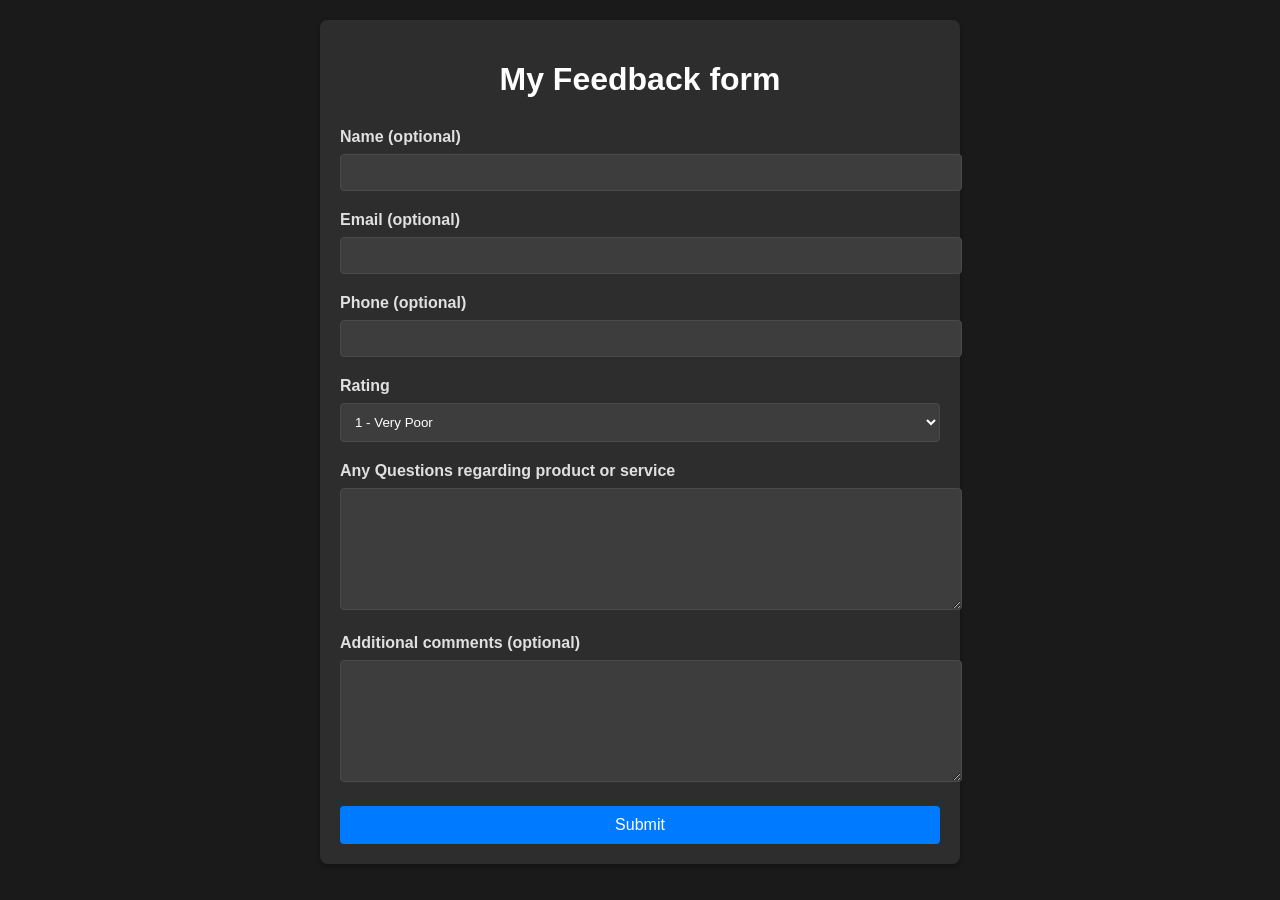
==== feedback.html @ 2d7e83a1 "first commit" ====
<!DOCTYPE html>
<html lang="en">
<head>
    <meta charset="UTF-8">
    <meta name="viewport" content="width=device-width, initial-scale=1.0">
    <title>Feedback Form</title>
    <style>
        body {
            font-family: Arial, sans-serif;
            background-color: #1a1a1a;
            margin: 0;
            padding: 20px;
            color: #ffffff;
        }
        
        .container {
            max-width: 600px;
            margin: 0 auto;
            background-color: #2d2d2d;
            padding: 20px;
            box-shadow: 0 2px 5px rgba(0,0,0,0.3);
            border-radius: 8px;
        }
        
        h1 {
            text-align: center;
            color: #ffffff;
            margin-bottom: 30px;
        }
        
        label {
            display: block;
            margin-bottom: 8px;
            font-weight: bold;
            color: #e0e0e0;
        }
        
        input[type="text"], 
        input[type="email"], 
        input[type="tel"], 
        textarea, 
        select {
            width: 100%;
            padding: 10px;
            margin-bottom: 20px;
            background-color: #3d3d3d;
            border: 1px solid #4a4a4a;
            border-radius: 4px;
            color: #ffffff;
        }
        
        textarea {
            resize: vertical;
            height: 100px;
        }
        
        .submit-btn {
            display: block;
            width: 100%;
            padding: 10px;
            background-color: #007bff;
            color: white;
            border: none;
            border-radius: 4px;
            cursor: pointer;
            font-size: 16px;
        }
        
        .submit-btn:hover {
            background-color: #0056b3;
        }
    </style>
</head>
<body>
    <div class="container">
        <h1>My Feedback form </h1>
        <form>
            <label for="name">Name (optional)</label>
            <input type="text" id="name" name="name">

            <label for="email">Email (optional)</label>
            <input type="email" id="email" name="email">

            <label for="phone">Phone (optional)</label>
            <input type="tel" id="phone" name="phone">

            <label for="rating">Rating</label>
            <select id="rating" name="rating">
                <option value="1">1 - Very Poor</option>
                <option value="2">2 - Poor</option>
                <option value="3">3 - Average</option>
                <option value="4">4 - Good</option>
                <option value="5">5 - Excellent</option>
            </select>

            <label for="questions">Any Questions regarding product or service</label>
            <textarea id="questions" name="questions"></textarea>

            <label for="comments">Additional comments (optional)</label>
            <textarea id="comments" name="comments"></textarea>

            <button type="submit" class="submit-btn">Submit</button>
        </form>
    </div>
</body>
</html>
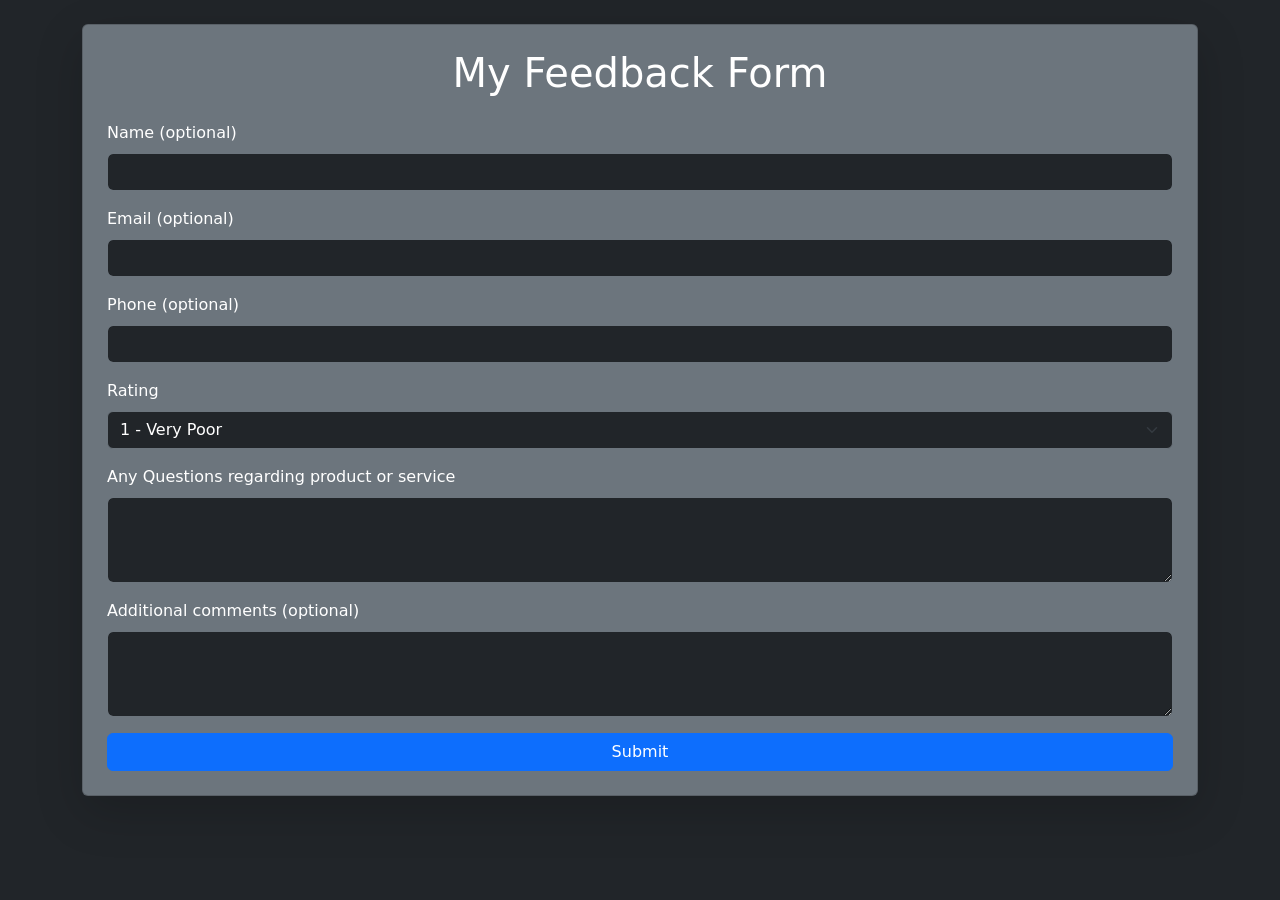
==== commit 0b7c204e: "Update feedback.html with bootstrap cdn" ====
--- a/feedback.html
+++ b/feedback.html
@@ -1,106 +1,93 @@
 <!DOCTYPE html>
 <html lang="en">
-<head>
-    <meta charset="UTF-8">
-    <meta name="viewport" content="width=device-width, initial-scale=1.0">
+  <head>
+    <meta charset="UTF-8" />
+    <meta name="viewport" content="width=device-width, initial-scale=1.0" />
     <title>Feedback Form</title>
-    <style>
-        body {
-            font-family: Arial, sans-serif;
-            background-color: #1a1a1a;
-            margin: 0;
-            padding: 20px;
-            color: #ffffff;
-        }
-        
-        .container {
-            max-width: 600px;
-            margin: 0 auto;
-            background-color: #2d2d2d;
-            padding: 20px;
-            box-shadow: 0 2px 5px rgba(0,0,0,0.3);
-            border-radius: 8px;
-        }
-        
-        h1 {
-            text-align: center;
-            color: #ffffff;
-            margin-bottom: 30px;
-        }
-        
-        label {
-            display: block;
-            margin-bottom: 8px;
-            font-weight: bold;
-            color: #e0e0e0;
-        }
-        
-        input[type="text"], 
-        input[type="email"], 
-        input[type="tel"], 
-        textarea, 
-        select {
-            width: 100%;
-            padding: 10px;
-            margin-bottom: 20px;
-            background-color: #3d3d3d;
-            border: 1px solid #4a4a4a;
-            border-radius: 4px;
-            color: #ffffff;
-        }
-        
-        textarea {
-            resize: vertical;
-            height: 100px;
-        }
-        
-        .submit-btn {
-            display: block;
-            width: 100%;
-            padding: 10px;
-            background-color: #007bff;
-            color: white;
-            border: none;
-            border-radius: 4px;
-            cursor: pointer;
-            font-size: 16px;
-        }
-        
-        .submit-btn:hover {
-            background-color: #0056b3;
-        }
-    </style>
-</head>
-<body>
+    <link
+      href="https://cdn.jsdelivr.net/npm/bootstrap@5.3.0/dist/css/bootstrap.min.css"
+      rel="stylesheet"
+    />
+  </head>
+  <body class="bg-dark text-white p-4">
     <div class="container">
-        <h1>My Feedback form </h1>
+      <div class="card bg-secondary text-white p-4 shadow-lg">
+        <h1 class="text-center mb-4">My Feedback Form</h1>
         <form>
-            <label for="name">Name (optional)</label>
-            <input type="text" id="name" name="name">
+          <div class="mb-3">
+            <label for="name" class="form-label">Name (optional)</label>
+            <input
+              type="text"
+              id="name"
+              name="name"
+              class="form-control bg-dark text-white border-secondary"
+            />
+          </div>
 
-            <label for="email">Email (optional)</label>
-            <input type="email" id="email" name="email">
+          <div class="mb-3">
+            <label for="email" class="form-label">Email (optional)</label>
+            <input
+              type="email"
+              id="email"
+              name="email"
+              class="form-control bg-dark text-white border-secondary"
+            />
+          </div>
 
-            <label for="phone">Phone (optional)</label>
-            <input type="tel" id="phone" name="phone">
+          <div class="mb-3">
+            <label for="phone" class="form-label">Phone (optional)</label>
+            <input
+              type="tel"
+              id="phone"
+              name="phone"
+              class="form-control bg-dark text-white border-secondary"
+            />
+          </div>
 
-            <label for="rating">Rating</label>
-            <select id="rating" name="rating">
-                <option value="1">1 - Very Poor</option>
-                <option value="2">2 - Poor</option>
-                <option value="3">3 - Average</option>
-                <option value="4">4 - Good</option>
-                <option value="5">5 - Excellent</option>
+          <div class="mb-3">
+            <label for="rating" class="form-label">Rating</label>
+            <select
+              id="rating"
+              name="rating"
+              class="form-select bg-dark text-white border-secondary"
+            >
+              <option value="1">1 - Very Poor</option>
+              <option value="2">2 - Poor</option>
+              <option value="3">3 - Average</option>
+              <option value="4">4 - Good</option>
+              <option value="5">5 - Excellent</option>
             </select>
+          </div>
 
-            <label for="questions">Any Questions regarding product or service</label>
-            <textarea id="questions" name="questions"></textarea>
+          <div class="mb-3">
+            <label for="questions" class="form-label"
+              >Any Questions regarding product or service</label
+            >
+            <textarea
+              id="questions"
+              name="questions"
+              class="form-control bg-dark text-white border-secondary"
+              rows="3"
+            ></textarea>
+          </div>
 
-            <label for="comments">Additional comments (optional)</label>
-            <textarea id="comments" name="comments"></textarea>
+          <div class="mb-3">
+            <label for="comments" class="form-label"
+              >Additional comments (optional)</label
+            >
+            <textarea
+              id="comments"
+              name="comments"
+              class="form-control bg-dark text-white border-secondary"
+              rows="3"
+            ></textarea>
+          </div>
 
-            <button type="submit" class="submit-btn">Submit</button>
+          <button type="submit" class="btn btn-primary w-100">Submit</button>
         </form>
+      </div>
     </div>
-</body>
-</html>+
+    <script src="https://cdn.jsdelivr.net/npm/bootstrap@5.3.0/dist/js/bootstrap.bundle.min.js"></script>
+  </body>
+</html>
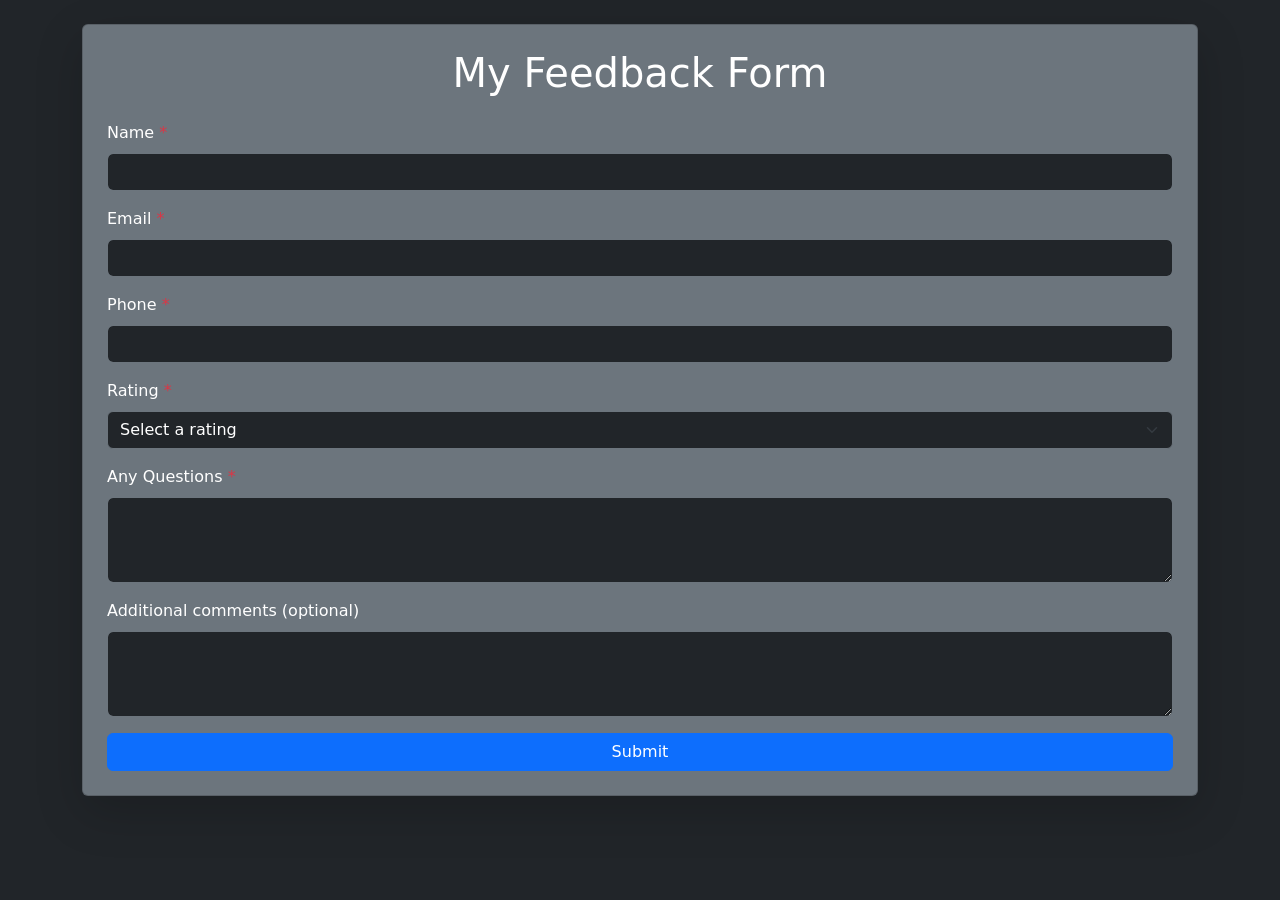
==== commit 619befd9: "Update feedback.html" ====
--- a/feedback.html
+++ b/feedback.html
@@ -13,44 +13,26 @@
     <div class="container">
       <div class="card bg-secondary text-white p-4 shadow-lg">
         <h1 class="text-center mb-4">My Feedback Form</h1>
-        <form>
+        <form id="feedbackForm">
           <div class="mb-3">
-            <label for="name" class="form-label">Name (optional)</label>
-            <input
-              type="text"
-              id="name"
-              name="name"
-              class="form-control bg-dark text-white border-secondary"
-            />
+            <label for="name" class="form-label">Name <span class="text-danger">*</span></label>
+            <input type="text" id="name" name="name" class="form-control bg-dark text-white border-secondary" required />
           </div>
 
           <div class="mb-3">
-            <label for="email" class="form-label">Email (optional)</label>
-            <input
-              type="email"
-              id="email"
-              name="email"
-              class="form-control bg-dark text-white border-secondary"
-            />
+            <label for="email" class="form-label">Email <span class="text-danger">*</span></label>
+            <input type="email" id="email" name="email" class="form-control bg-dark text-white border-secondary" required />
           </div>
 
           <div class="mb-3">
-            <label for="phone" class="form-label">Phone (optional)</label>
-            <input
-              type="tel"
-              id="phone"
-              name="phone"
-              class="form-control bg-dark text-white border-secondary"
-            />
+            <label for="phone" class="form-label">Phone <span class="text-danger">*</span></label>
+            <input type="tel" id="phone" name="phone" class="form-control bg-dark text-white border-secondary" required />
           </div>
 
           <div class="mb-3">
-            <label for="rating" class="form-label">Rating</label>
-            <select
-              id="rating"
-              name="rating"
-              class="form-select bg-dark text-white border-secondary"
-            >
+            <label for="rating" class="form-label">Rating <span class="text-danger">*</span></label>
+            <select id="rating" name="rating" class="form-select bg-dark text-white border-secondary" required>
+              <option value="">Select a rating</option>
               <option value="1">1 - Very Poor</option>
               <option value="2">2 - Poor</option>
               <option value="3">3 - Average</option>
@@ -60,27 +42,13 @@
           </div>
 
           <div class="mb-3">
-            <label for="questions" class="form-label"
-              >Any Questions regarding product or service</label
-            >
-            <textarea
-              id="questions"
-              name="questions"
-              class="form-control bg-dark text-white border-secondary"
-              rows="3"
-            ></textarea>
+            <label for="questions" class="form-label">Any Questions <span class="text-danger">*</span></label>
+            <textarea id="questions" name="questions" class="form-control bg-dark text-white border-secondary" rows="3" required></textarea>
           </div>
 
           <div class="mb-3">
-            <label for="comments" class="form-label"
-              >Additional comments (optional)</label
-            >
-            <textarea
-              id="comments"
-              name="comments"
-              class="form-control bg-dark text-white border-secondary"
-              rows="3"
-            ></textarea>
+            <label for="comments" class="form-label">Additional comments (optional)</label>
+            <textarea id="comments" name="comments" class="form-control bg-dark text-white border-secondary" rows="3"></textarea>
           </div>
 
           <button type="submit" class="btn btn-primary w-100">Submit</button>
@@ -88,6 +56,28 @@
       </div>
     </div>
 
+    <script>
+      document.getElementById('feedbackForm').addEventListener('submit', function (event) {
+        event.preventDefault();
+
+        const formData = {
+          name: document.getElementById('name').value,
+          email: document.getElementById('email').value,
+          phone: document.getElementById('phone').value,
+          rating: document.getElementById('rating').value,
+          questions: document.getElementById('questions').value,
+          comments: document.getElementById('comments').value,
+        };
+
+        const jsonData = JSON.stringify(formData, null, 2);
+        const blob = new Blob([jsonData], { type: 'application/json' });
+        const link = document.createElement('a');
+        link.href = URL.createObjectURL(blob);
+        link.download = 'feedback.json';
+        link.click();
+      });
+    </script>
+
     <script src="https://cdn.jsdelivr.net/npm/bootstrap@5.3.0/dist/js/bootstrap.bundle.min.js"></script>
   </body>
 </html>
